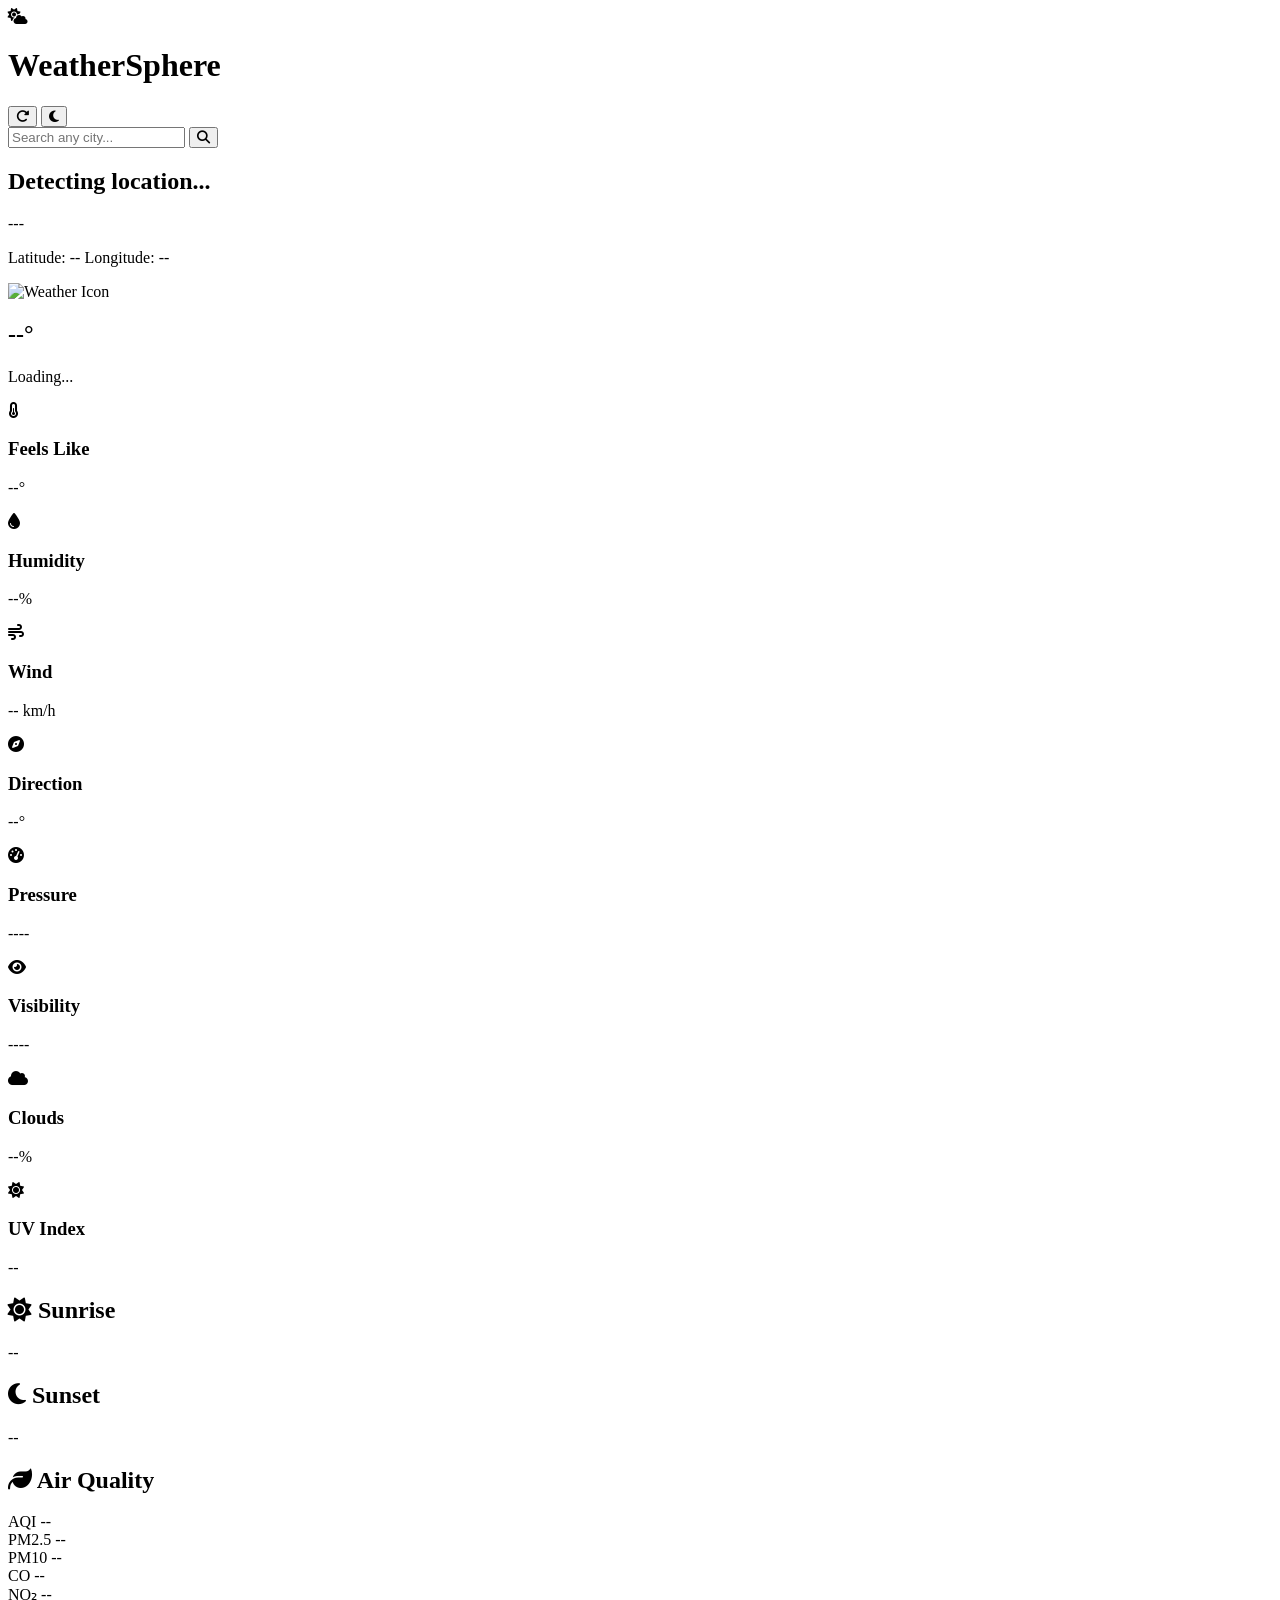
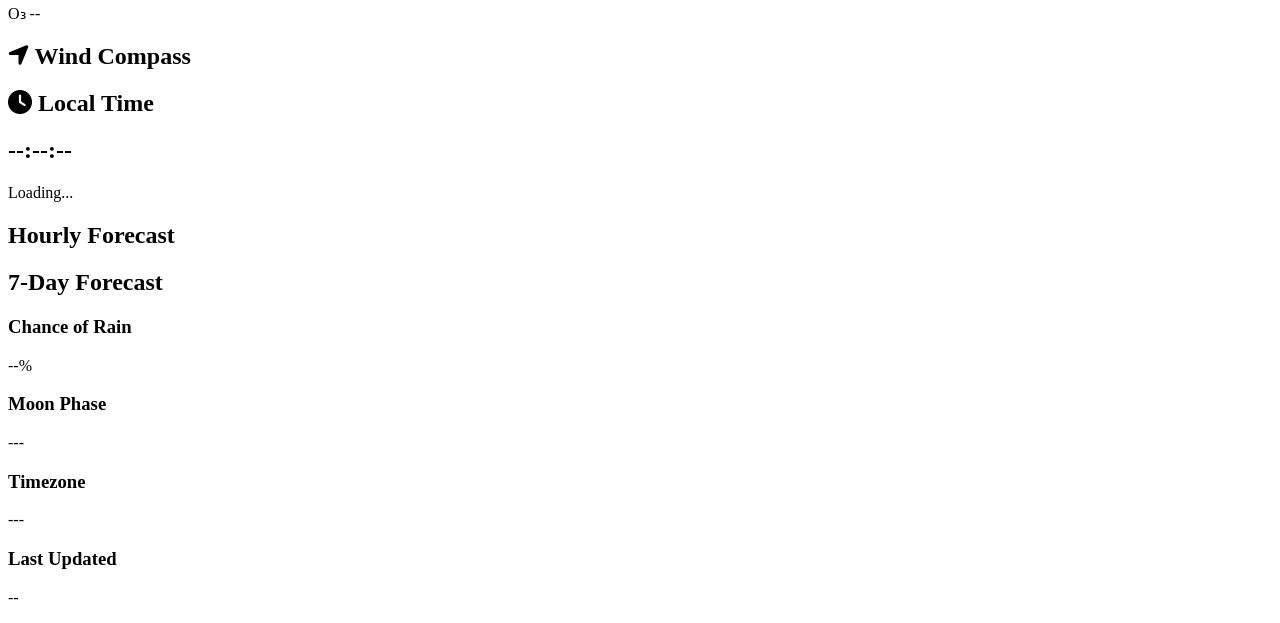
==== kati.html @ 4ab6a91d "Weatharou" ====
<!DOCTYPE html>
<html lang="en">
<head>
    <meta charset="UTF-8">
    <meta name="viewport" content="width=device-width, initial-scale=1.0">
    <title>WeatherSphere</title>

    <link rel="stylesheet" href="style.css">

    <!-- Google Font -->
    <link href="https://fonts.googleapis.com/css2?family=Poppins:wght@300;400;500;600;700&display=swap" rel="stylesheet">

    <!-- Font Awesome -->
    <link rel="stylesheet"
    href="https://cdnjs.cloudflare.com/ajax/libs/font-awesome/6.6.0/css/all.min.css">

</head>

<body>

<div id="background-overlay"></div>

<div class="container">

    <!-- ================= HEADER ================= -->

    <header>

        <div class="logo">

            <i class="fa-solid fa-cloud-sun"></i>
            <h1>WeatherSphere</h1>

        </div>

        <div class="header-buttons">

            <button id="refreshBtn">
                <i class="fa-solid fa-rotate-right"></i>
            </button>

            <button id="themeBtn">
                <i class="fa-solid fa-moon"></i>
            </button>

        </div>

    </header>

    <!-- ================= SEARCH ================= -->

    <section class="search">

        <input
        type="text"
        id="searchInput"
        placeholder="Search any city...">

        <button id="searchBtn">
            <i class="fa-solid fa-magnifying-glass"></i>
        </button>

    </section>

    <!-- ================= LOCATION ================= -->

    <section class="location-card card">

        <div class="location-info">

            <h2 id="city">
                Detecting location...
            </h2>

            <p id="country">
                ---
            </p>

            <p id="coordinates">
                Latitude: --
                Longitude: --
            </p>

        </div>

    </section>

    <!-- ================= CURRENT WEATHER ================= -->

    <section class="weather-main card">

        <div class="weather-icon">

            <img
            id="weatherIcon"
            src=""
            alt="Weather Icon">

        </div>

        <div class="weather-temp">

            <h1 id="temperature">
                --°
            </h1>

            <p id="weatherDescription">
                Loading...
            </p>

        </div>

    </section>

    <!-- ================= WEATHER DETAILS ================= -->

    <section class="details-grid">

        <div class="detail card">

            <i class="fa-solid fa-temperature-half"></i>

            <h3>Feels Like</h3>

            <p id="feelsLike">--°</p>

        </div>

        <div class="detail card">

            <i class="fa-solid fa-droplet"></i>

            <h3>Humidity</h3>

            <p id="humidity">--%</p>

        </div>

        <div class="detail card">

            <i class="fa-solid fa-wind"></i>

            <h3>Wind</h3>

            <p id="windSpeed">-- km/h</p>

        </div>

        <div class="detail card">

            <i class="fa-solid fa-compass"></i>

            <h3>Direction</h3>

            <p id="windDirection">--°</p>

        </div>

        <div class="detail card">

            <i class="fa-solid fa-gauge-high"></i>

            <h3>Pressure</h3>

            <p id="pressure">----</p>

        </div>

        <div class="detail card">

            <i class="fa-solid fa-eye"></i>

            <h3>Visibility</h3>

            <p id="visibility">----</p>

        </div>

        <div class="detail card">

            <i class="fa-solid fa-cloud"></i>

            <h3>Clouds</h3>

            <p id="clouds">--%</p>

        </div>

        <div class="detail card">

            <i class="fa-solid fa-sun"></i>

            <h3>UV Index</h3>

            <p id="uvIndex">--</p>

        </div>

    </section>

    <!-- ================= SUN ================= -->

    <section class="sun-grid">

        <div class="card">

            <h2>

                <i class="fa-solid fa-sun"></i>

                Sunrise

            </h2>

            <p id="sunrise">
                --
            </p>

        </div>

        <div class="card">

            <h2>

                <i class="fa-solid fa-moon"></i>

                Sunset

            </h2>

            <p id="sunset">
                --
            </p>

        </div>

    </section>

    <!-- ================= AIR QUALITY ================= -->

    <section class="air-quality card">

        <h2>

            <i class="fa-solid fa-leaf"></i>

            Air Quality

        </h2>

        <div class="aq-grid">

            <div>

                AQI

                <span id="aqi">--</span>

            </div>

            <div>

                PM2.5

                <span id="pm25">--</span>

            </div>

            <div>

                PM10

                <span id="pm10">--</span>

            </div>

            <div>

                CO

                <span id="co">--</span>

            </div>

            <div>

                NO₂

                <span id="no2">--</span>

            </div>

            <div>

                O₃

                <span id="o3">--</span>

            </div>

        </div>

    </section>

    <!-- ================= WIND COMPASS ================= -->

    <section class="wind-compass card">

        <h2>

            <i class="fa-solid fa-location-arrow"></i>

            Wind Compass

        </h2>

        <div id="compass">

            <div id="needle"></div>

        </div>

    </section>

    <!-- ================= CLOCK ================= -->

    <section class="clock card">

        <h2>

            <i class="fa-solid fa-clock"></i>

            Local Time

        </h2>

        <h1 id="clock">

            --:--:--

        </h1>

        <p id="date">

            Loading...

        </p>

    </section>

    <!-- ================= HOURLY FORECAST ================= -->

    <section class="forecast card">

        <h2>

            Hourly Forecast

        </h2>

        <div id="hourlyForecast"
        class="forecast-scroll">

        </div>

    </section>

    <!-- ================= 7 DAY ================= -->

    <section class="forecast card">

        <h2>

            7-Day Forecast

        </h2>

        <div id="weeklyForecast"
        class="week-grid">

        </div>

    </section>

    <!-- ================= EXTRA ================= -->

    <section class="extra-grid">

        <div class="card">

            <h3>Chance of Rain</h3>

            <p id="rainChance">--%</p>

        </div>

        <div class="card">

            <h3>Moon Phase</h3>

            <p id="moonPhase">---</p>

        </div>

        <div class="card">

            <h3>Timezone</h3>

            <p id="timezone">---</p>

        </div>

        <div class="card">

            <h3>Last Updated</h3>

            <p id="lastUpdated">--</p>

        </div>

    </section>

</div>

<script src="script.js"></script>

</body>
</html>
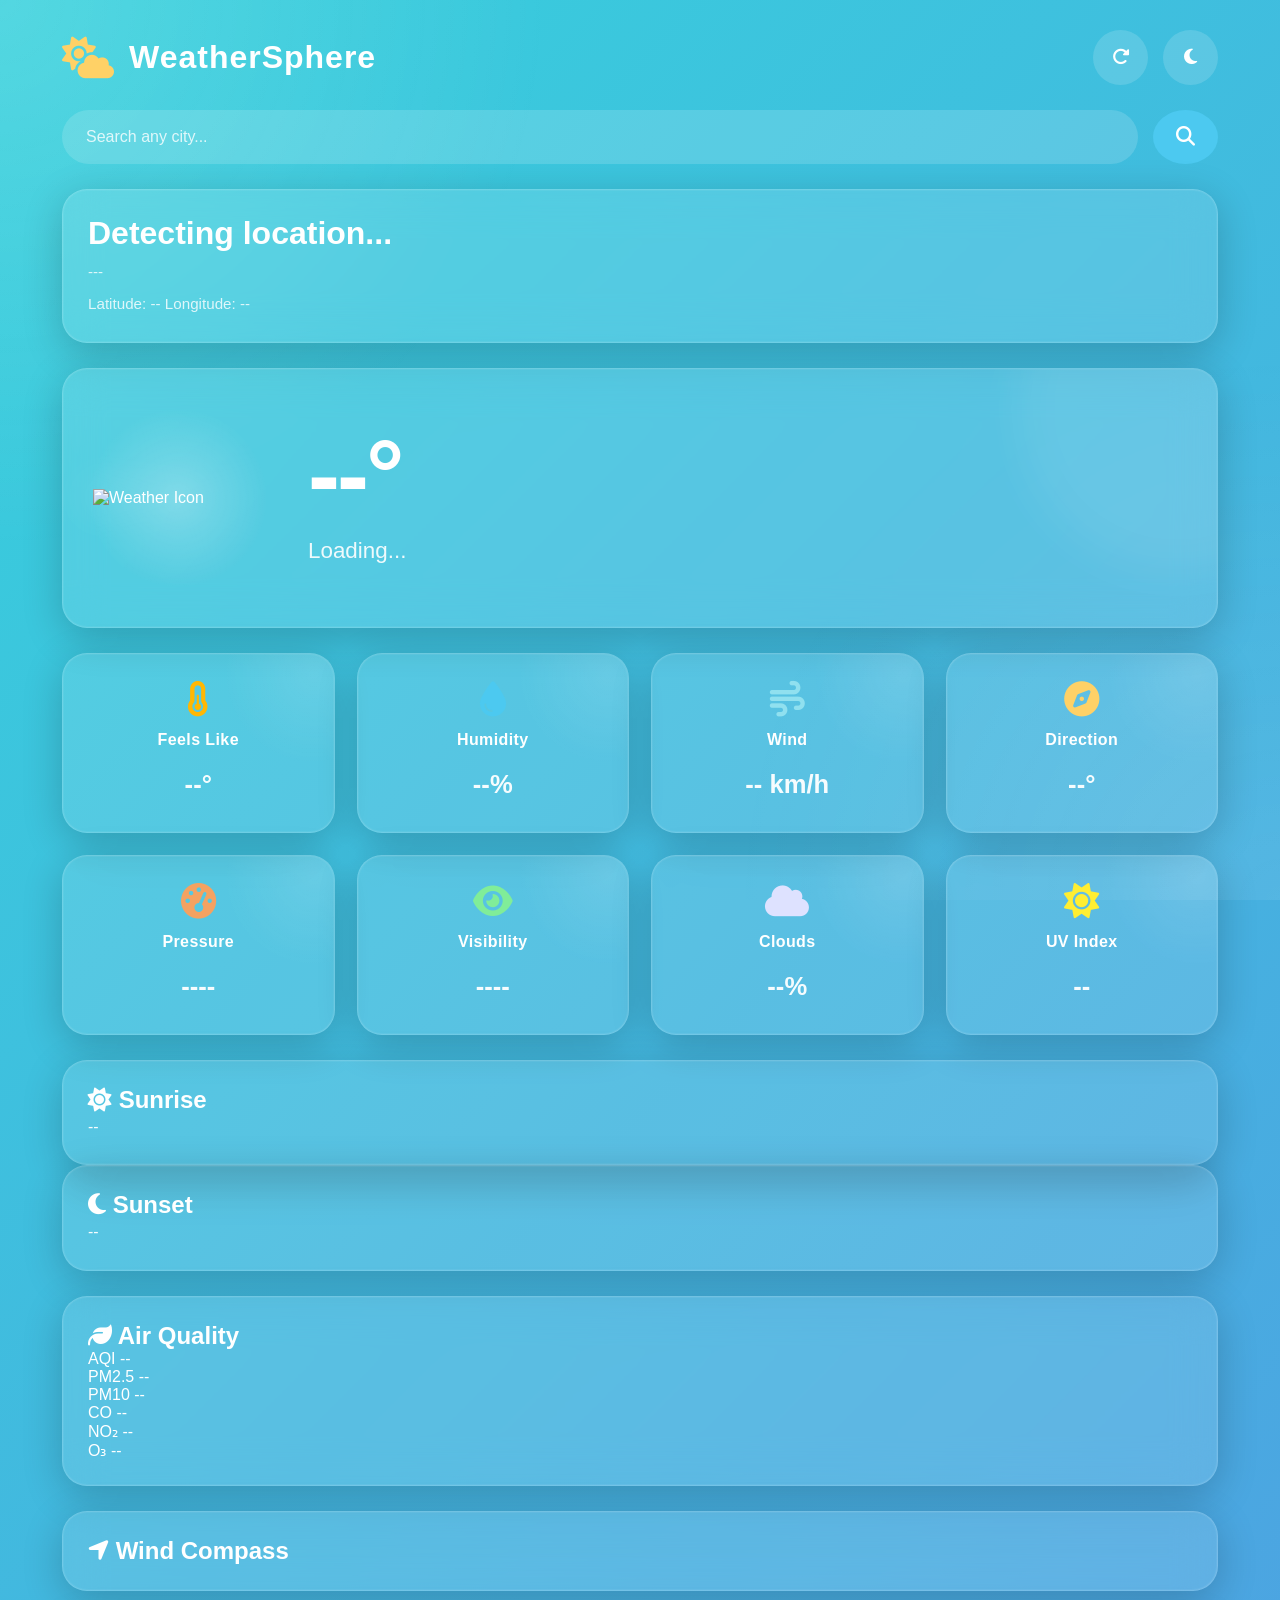
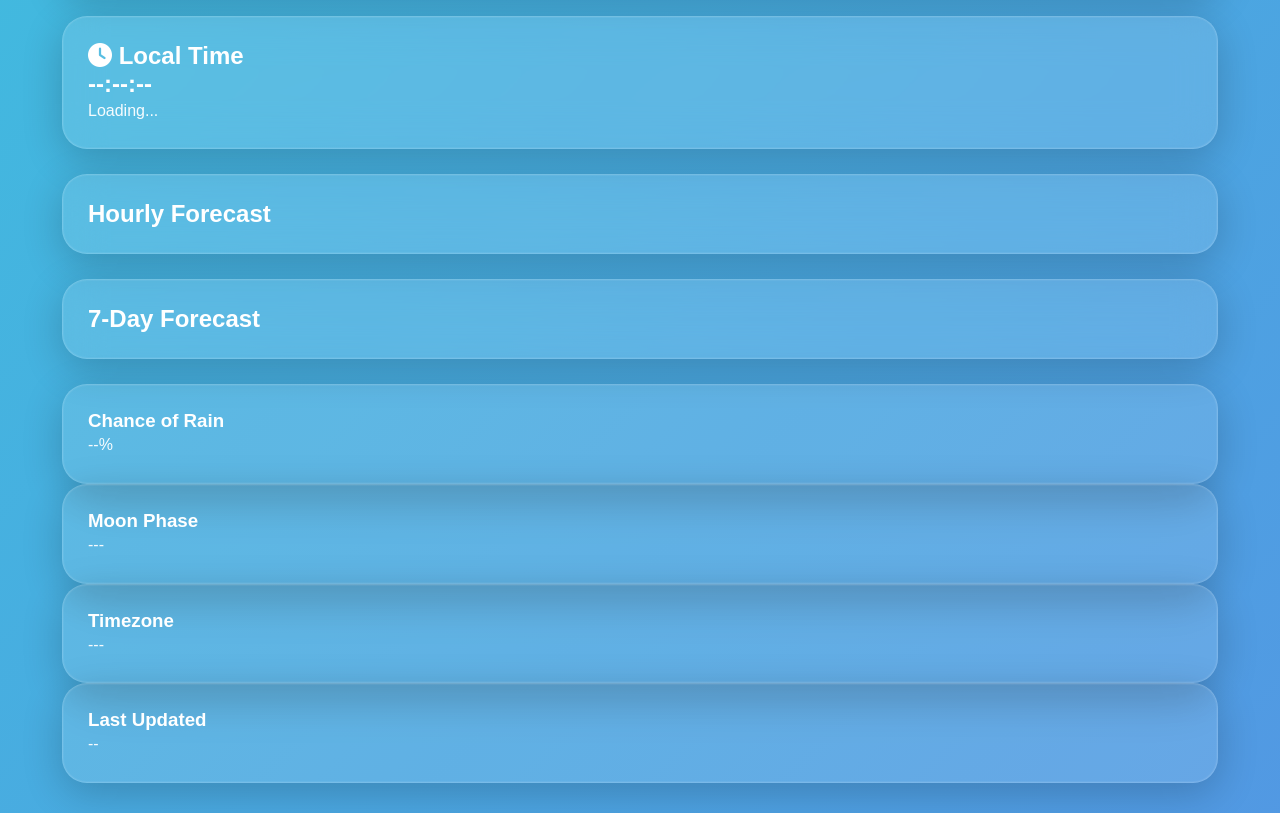
==== commit 7510ed82: "Weather" ====
--- a/kati.html
+++ b/kati.html
@@ -5,7 +5,7 @@
     <meta name="viewport" content="width=device-width, initial-scale=1.0">
     <title>WeatherSphere</title>
 
-    <link rel="stylesheet" href="style.css">
+    <link rel="stylesheet" href="kati.css">
 
     <!-- Google Font -->
     <link href="https://fonts.googleapis.com/css2?family=Poppins:wght@300;400;500;600;700&display=swap" rel="stylesheet">
--- a/kati.css
+++ b/kati.css
@@ -0,0 +1,1409 @@
+/* ==========================================================
+   WeatherSphere
+   Part 2A.1
+   Global Styles
+========================================================== */
+
+/* Google Font */
+
+@import url('https://fonts.googleapis.com/css2?family=Poppins:wght@300;400;500;600;700;800&display=swap');
+
+/* ==========================================================
+   RESET
+========================================================== */
+
+*{
+    margin:0;
+    padding:0;
+    box-sizing:border-box;
+}
+
+html{
+    scroll-behavior:smooth;
+}
+
+body{
+    font-family:'Poppins',sans-serif;
+    overflow-x:hidden;
+    min-height:100vh;
+
+    color:white;
+
+    background:linear-gradient(
+        -45deg,
+        #1e3c72,
+        #2a5298,
+        #5b86e5,
+        #36d1dc
+    );
+
+    background-size:400% 400%;
+
+    animation:gradientBG 15s ease infinite;
+}
+
+/* ==========================================================
+   ANIMATED BACKGROUND
+========================================================== */
+
+@keyframes gradientBG{
+
+    0%{
+        background-position:0% 50%;
+    }
+
+    50%{
+        background-position:100% 50%;
+    }
+
+    100%{
+        background-position:0% 50%;
+    }
+
+}
+
+/* Floating overlay */
+
+#background-overlay{
+
+    position:fixed;
+
+    inset:0;
+
+    z-index:-2;
+
+    pointer-events:none;
+
+    background:
+
+        radial-gradient(circle at top left,
+        rgba(255,255,255,.15),
+        transparent 35%),
+
+        radial-gradient(circle at bottom right,
+        rgba(255,255,255,.08),
+        transparent 35%);
+
+}
+
+/* ==========================================================
+   SCROLLBAR
+========================================================== */
+
+::-webkit-scrollbar{
+    width:10px;
+}
+
+::-webkit-scrollbar-track{
+
+    background:rgba(255,255,255,.1);
+
+}
+
+::-webkit-scrollbar-thumb{
+
+    background:rgba(255,255,255,.35);
+
+    border-radius:20px;
+
+}
+
+::-webkit-scrollbar-thumb:hover{
+
+    background:white;
+
+}
+
+/* ==========================================================
+   CONTAINER
+========================================================== */
+
+.container{
+
+    width:min(1400px,95%);
+
+    margin:auto;
+
+    padding:30px;
+
+    display:flex;
+
+    flex-direction:column;
+
+    gap:25px;
+
+}
+
+/* ==========================================================
+   GLASS EFFECT
+========================================================== */
+
+.card{
+
+    background:rgba(255,255,255,.12);
+
+    backdrop-filter:blur(20px);
+
+    -webkit-backdrop-filter:blur(20px);
+
+    border:1px solid rgba(255,255,255,.15);
+
+    border-radius:25px;
+
+    padding:25px;
+
+    box-shadow:
+
+        0 10px 40px rgba(0,0,0,.20),
+
+        inset 0 0 0 1px rgba(255,255,255,.05);
+
+    transition:.35s;
+
+}
+
+.card:hover{
+
+    transform:translateY(-5px);
+
+    box-shadow:
+
+        0 20px 60px rgba(0,0,0,.30);
+
+}
+
+/* ==========================================================
+   HEADER
+========================================================== */
+
+header{
+
+    display:flex;
+
+    justify-content:space-between;
+
+    align-items:center;
+
+    gap:20px;
+
+}
+
+.logo{
+
+    display:flex;
+
+    align-items:center;
+
+    gap:15px;
+
+}
+
+.logo i{
+
+    font-size:2.6rem;
+
+    color:#FFD166;
+
+    animation:float 4s ease-in-out infinite;
+
+}
+
+.logo h1{
+
+    font-size:2rem;
+
+    font-weight:700;
+
+    letter-spacing:1px;
+
+}
+
+/* ==========================================================
+   HEADER BUTTONS
+========================================================== */
+
+.header-buttons{
+
+    display:flex;
+
+    gap:15px;
+
+}
+
+.header-buttons button{
+
+    width:55px;
+
+    height:55px;
+
+    border:none;
+
+    border-radius:50%;
+
+    cursor:pointer;
+
+    color:white;
+
+    font-size:1.1rem;
+
+    background:rgba(255,255,255,.15);
+
+    backdrop-filter:blur(10px);
+
+    transition:.35s;
+
+}
+
+.header-buttons button:hover{
+
+    background:white;
+
+    color:#2A5298;
+
+    transform:rotate(180deg) scale(1.08);
+
+}
+
+/* ==========================================================
+   SEARCH
+========================================================== */
+
+.search{
+
+    display:flex;
+
+    gap:15px;
+
+}
+
+.search input{
+
+    flex:1;
+
+    padding:18px 24px;
+
+    border:none;
+
+    outline:none;
+
+    border-radius:60px;
+
+    font-size:1rem;
+
+    color:white;
+
+    background:rgba(255,255,255,.15);
+
+    backdrop-filter:blur(15px);
+
+    transition:.3s;
+
+}
+
+.search input::placeholder{
+
+    color:rgba(255,255,255,.8);
+
+}
+
+.search input:focus{
+
+    background:rgba(255,255,255,.22);
+
+    box-shadow:
+
+        0 0 20px rgba(255,255,255,.25);
+
+}
+
+.search button{
+
+    width:65px;
+
+    border:none;
+
+    border-radius:50%;
+
+    cursor:pointer;
+
+    font-size:1.2rem;
+
+    color:white;
+
+    background:#4CC9F0;
+
+    transition:.3s;
+
+}
+
+.search button:hover{
+
+    transform:scale(1.1);
+
+    background:#80ED99;
+
+    color:#16324F;
+
+}
+
+/* ==========================================================
+   GENERAL BUTTONS
+========================================================== */
+
+button{
+
+    font-family:inherit;
+
+}
+
+button:active{
+
+    transform:scale(.96);
+
+}
+
+/* ==========================================================
+   TYPOGRAPHY
+========================================================== */
+
+h1,h2,h3{
+
+    font-weight:600;
+
+}
+
+p{
+
+    line-height:1.6;
+
+    opacity:.95;
+
+}
+
+small{
+
+    opacity:.7;
+
+}
+
+/* ==========================================================
+   LINKS
+========================================================== */
+
+a{
+
+    color:inherit;
+
+    text-decoration:none;
+
+}
+
+/* ==========================================================
+   IMAGES
+========================================================== */
+
+img{
+
+    max-width:100%;
+
+    display:block;
+
+}
+
+/* ==========================================================
+   FLOAT ANIMATION
+========================================================== */
+
+@keyframes float{
+
+    0%{
+
+        transform:translateY(0px);
+
+    }
+
+    50%{
+
+        transform:translateY(-8px);
+
+    }
+
+    100%{
+
+        transform:translateY(0px);
+
+    }
+
+}
+
+/* ==========================================================
+   FADE UP
+========================================================== */
+
+@keyframes fadeUp{
+
+    from{
+
+        opacity:0;
+
+        transform:translateY(30px);
+
+    }
+
+    to{
+
+        opacity:1;
+
+        transform:translateY(0);
+
+    }
+
+}
+
+/* ==========================================================
+   PULSE
+========================================================== */
+
+@keyframes pulse{
+
+    0%{
+
+        transform:scale(1);
+
+    }
+
+    50%{
+
+        transform:scale(1.04);
+
+    }
+
+    100%{
+
+        transform:scale(1);
+
+    }
+
+}
+
+/* ==========================================================
+   SPIN
+========================================================== */
+
+@keyframes spin{
+
+    from{
+
+        transform:rotate(0deg);
+
+    }
+
+    to{
+
+        transform:rotate(360deg);
+
+    }
+
+}
+
+/* ==========================================================
+   UTILITIES
+========================================================== */
+
+.hidden{
+
+    display:none !important;
+
+}
+
+.center{
+
+    display:flex;
+
+    justify-content:center;
+
+    align-items:center;
+
+}
+
+.text-center{
+
+    text-align:center;
+
+}
+
+.shadow{
+
+    box-shadow:0 15px 35px rgba(0,0,0,.25);
+
+}
+
+.round{
+
+    border-radius:50%;
+
+}
+
+/* ==========================================================
+   INITIAL LOAD ANIMATION
+========================================================== */
+
+.container > *{
+
+    animation:fadeUp .8s ease forwards;
+
+}
+
+.container > *:nth-child(2){
+
+    animation-delay:.1s;
+
+}
+
+.container > *:nth-child(3){
+
+    animation-delay:.2s;
+
+}
+
+.container > *:nth-child(4){
+
+    animation-delay:.3s;
+
+}
+
+.container > *:nth-child(5){
+
+    animation-delay:.4s;
+
+}
+
+.container > *:nth-child(6){
+
+    animation-delay:.5s;
+
+}
+
+.container > *:nth-child(7){
+
+    animation-delay:.6s;
+
+}
+
+.container > *:nth-child(8){
+
+    animation-delay:.7s;
+
+}
+
+.container > *:nth-child(9){
+
+    animation-delay:.8s;
+
+}
+/* ==========================================================
+   PART 2A.2a
+   LOCATION + CURRENT WEATHER
+========================================================== */
+
+/* ===============================
+   LOCATION CARD
+================================= */
+
+.location-card{
+    display:flex;
+    justify-content:space-between;
+    align-items:center;
+    gap:25px;
+
+    animation:fadeUp .8s ease;
+}
+
+.location-info{
+    display:flex;
+    flex-direction:column;
+    gap:8px;
+}
+
+.location-info h2{
+    font-size:2rem;
+    font-weight:700;
+}
+
+.location-info p{
+    color:rgba(255,255,255,.85);
+    font-size:.95rem;
+}
+
+.location-card:hover{
+
+    transform:translateY(-6px);
+
+}
+
+/* ===============================
+   MAIN WEATHER CARD
+================================= */
+
+.weather-main{
+
+    display:flex;
+
+    justify-content:space-between;
+
+    align-items:center;
+
+    gap:40px;
+
+    min-height:260px;
+
+    overflow:hidden;
+
+    position:relative;
+
+}
+
+/* Decorative glow */
+
+.weather-main::before{
+
+    content:"";
+
+    position:absolute;
+
+    width:320px;
+
+    height:320px;
+
+    right:-120px;
+
+    top:-120px;
+
+    background:rgba(255,255,255,.08);
+
+    border-radius:50%;
+
+    filter:blur(20px);
+
+}
+
+/* ===============================
+   WEATHER ICON
+================================= */
+
+.weather-icon{
+
+    width:180px;
+
+    height:180px;
+
+    display:flex;
+
+    justify-content:center;
+
+    align-items:center;
+
+    flex-shrink:0;
+
+}
+
+.weather-icon img{
+
+    width:170px;
+
+    transition:.45s;
+
+    animation:float 4s ease-in-out infinite;
+
+    filter:
+
+        drop-shadow(0 0 20px rgba(255,255,255,.35));
+
+}
+
+.weather-main:hover .weather-icon img{
+
+    transform:scale(1.08) rotate(5deg);
+
+}
+
+/* ===============================
+   TEMPERATURE
+================================= */
+
+.weather-temp{
+
+    flex:1;
+
+    display:flex;
+
+    flex-direction:column;
+
+    gap:10px;
+
+}
+
+.weather-temp h1{
+
+    font-size:6rem;
+
+    font-weight:700;
+
+    line-height:1;
+
+    letter-spacing:-3px;
+
+}
+
+.weather-temp p{
+
+    font-size:1.4rem;
+
+    opacity:.9;
+
+    text-transform:capitalize;
+
+}
+
+/* ===============================
+   OPTIONAL WEATHER TAG
+================================= */
+
+.weather-badge{
+
+    display:inline-flex;
+
+    align-items:center;
+
+    gap:10px;
+
+    padding:8px 18px;
+
+    border-radius:999px;
+
+    width:max-content;
+
+    background:rgba(255,255,255,.15);
+
+    backdrop-filter:blur(10px);
+
+    font-size:.9rem;
+
+}
+
+/* ===============================
+   WEATHER CARD HOVER
+================================= */
+
+.weather-main:hover{
+
+    box-shadow:
+
+        0 25px 60px rgba(0,0,0,.35);
+
+}
+
+.weather-main:hover h1{
+
+    animation:pulse .8s;
+
+}
+
+/* ===============================
+   CURRENT WEATHER INFO
+================================= */
+
+.current-info{
+
+    display:flex;
+
+    gap:20px;
+
+    margin-top:20px;
+
+    flex-wrap:wrap;
+
+}
+
+.current-info div{
+
+    background:rgba(255,255,255,.12);
+
+    padding:10px 18px;
+
+    border-radius:15px;
+
+    backdrop-filter:blur(8px);
+
+    transition:.3s;
+
+}
+
+.current-info div:hover{
+
+    background:rgba(255,255,255,.22);
+
+    transform:translateY(-4px);
+
+}
+
+/* ===============================
+   TEMPERATURE ANIMATION
+================================= */
+
+#temperature{
+
+    animation:fadeUp .8s ease;
+
+}
+
+#weatherDescription{
+
+    animation:fadeUp 1s ease;
+
+}
+
+/* ===============================
+   ICON GLOW
+================================= */
+
+.weather-icon::after{
+
+    content:"";
+
+    position:absolute;
+
+    width:180px;
+
+    height:180px;
+
+    border-radius:50%;
+
+    background:radial-gradient(
+
+        rgba(255,255,255,.25),
+
+        transparent 70%
+
+    );
+
+    z-index:-1;
+
+    animation:pulse 4s infinite;
+
+}
+
+/* ===============================
+   SMALL STATUS TEXT
+================================= */
+
+.weather-status{
+
+    opacity:.8;
+
+    font-size:.9rem;
+
+    letter-spacing:.5px;
+
+}
+
+/* ===============================
+   CARD ENTRANCE
+================================= */
+
+.location-card,
+.weather-main{
+
+    animation:fadeUp .9s ease;
+
+}
+
+/* ===============================
+   WEATHER VALUE HIGHLIGHT
+================================= */
+
+.weather-temp h1 span{
+
+    font-size:2rem;
+
+    vertical-align:top;
+
+}
+
+/* ===============================
+   SUBTLE SHINE EFFECT
+================================= */
+
+.weather-main::after{
+
+    content:"";
+
+    position:absolute;
+
+    inset:0;
+
+    border-radius:25px;
+
+    background:
+
+        linear-gradient(
+
+            120deg,
+
+            transparent 20%,
+
+            rgba(255,255,255,.08),
+
+            transparent 80%
+
+        );
+
+    opacity:0;
+
+    transition:.6s;
+
+}
+
+.weather-main:hover::after{
+
+    opacity:1;
+
+}
+
+/* ===============================
+   WEATHER ICON STATES
+================================= */
+
+.sunny img{
+
+    filter:
+
+        drop-shadow(0 0 35px #FFD166);
+
+}
+
+.cloudy img{
+
+    filter:
+
+        drop-shadow(0 0 25px rgba(255,255,255,.35));
+
+}
+
+.rain img{
+
+    filter:
+
+        drop-shadow(0 0 25px #5dade2);
+
+}
+
+.snow img{
+
+    filter:
+
+        drop-shadow(0 0 25px #ecf0f1);
+
+}
+
+.storm img{
+
+    filter:
+
+        drop-shadow(0 0 35px #f4d03f);
+
+}
+
+/* ===============================
+   TABLET
+================================= */
+
+@media (max-width:950px){
+
+.weather-main{
+
+    flex-direction:column;
+
+    text-align:center;
+
+    padding:40px 25px;
+
+}
+
+.weather-temp{
+
+    align-items:center;
+
+}
+
+.weather-temp h1{
+
+    font-size:5rem;
+
+}
+
+.location-card{
+
+    flex-direction:column;
+
+    text-align:center;
+
+}
+
+}
+
+/* ===============================
+   PHONE
+================================= */
+
+@media (max-width:650px){
+
+.weather-icon{
+
+    width:140px;
+    height:140px;
+
+}
+
+.weather-icon img{
+
+    width:130px;
+
+}
+
+.weather-temp h1{
+
+    font-size:4rem;
+
+}
+
+.weather-temp p{
+
+    font-size:1.1rem;
+
+}
+
+.location-info h2{
+
+    font-size:1.6rem;
+
+}
+
+}
+/* ==========================================================
+   PART 2A.2b.1
+   WEATHER DETAILS GRID
+========================================================== */
+
+.details-grid{
+
+    display:grid;
+
+    grid-template-columns:repeat(4,1fr);
+
+    gap:22px;
+
+}
+
+/* ===============================
+   DETAIL CARD
+================================= */
+
+.detail{
+
+    position:relative;
+
+    overflow:hidden;
+
+    display:flex;
+
+    flex-direction:column;
+
+    align-items:center;
+
+    justify-content:center;
+
+    gap:15px;
+
+    min-height:180px;
+
+    cursor:pointer;
+
+    transition:
+        transform .35s,
+        box-shadow .35s,
+        background .35s;
+
+}
+
+/* Soft glow behind icon */
+
+.detail::before{
+
+    content:"";
+
+    position:absolute;
+
+    width:180px;
+
+    height:180px;
+
+    border-radius:50%;
+
+    background:radial-gradient(
+
+        rgba(255,255,255,.10),
+
+        transparent 70%
+
+    );
+
+    top:-70px;
+    right:-70px;
+
+    transition:.5s;
+
+}
+
+/* Hover animation */
+
+.detail:hover{
+
+    transform:
+
+        translateY(-10px)
+        scale(1.02);
+
+    background:
+
+        rgba(255,255,255,.18);
+
+    box-shadow:
+
+        0 20px 45px
+        rgba(0,0,0,.25);
+
+}
+
+.detail:hover::before{
+
+    transform:scale(1.2);
+
+}
+
+/* ===============================
+   ICON
+================================= */
+
+.detail i{
+
+    font-size:2.2rem;
+
+    color:#ffffff;
+
+    transition:.35s;
+
+}
+
+.detail:hover i{
+
+    transform:
+
+        scale(1.25)
+        rotate(10deg);
+
+}
+
+/* ===============================
+   TITLE
+================================= */
+
+.detail h3{
+
+    font-size:1rem;
+
+    font-weight:600;
+
+    letter-spacing:.4px;
+
+    text-align:center;
+
+}
+
+/* ===============================
+   VALUE
+================================= */
+
+.detail p{
+
+    font-size:1.6rem;
+
+    font-weight:700;
+
+    color:white;
+
+    text-align:center;
+
+}
+
+/* ===============================
+   INDIVIDUAL ICON COLORS
+================================= */
+
+.detail:nth-child(1) i{
+
+    color:#ffb703;
+
+}
+
+.detail:nth-child(2) i{
+
+    color:#4cc9f0;
+
+}
+
+.detail:nth-child(3) i{
+
+    color:#90e0ef;
+
+}
+
+.detail:nth-child(4) i{
+
+    color:#ffd166;
+
+}
+
+.detail:nth-child(5) i{
+
+    color:#f4a261;
+
+}
+
+.detail:nth-child(6) i{
+
+    color:#80ed99;
+
+}
+
+.detail:nth-child(7) i{
+
+    color:#dee2ff;
+
+}
+
+.detail:nth-child(8) i{
+
+    color:#ffee32;
+
+}
+
+/* ===============================
+   VALUE GLOW
+================================= */
+
+.detail:hover p{
+
+    text-shadow:
+
+        0 0 15px rgba(255,255,255,.45);
+
+}
+
+/* ===============================
+   ICON FLOAT
+================================= */
+
+.detail:hover i{
+
+    animation:float 2s ease infinite;
+
+}
+
+/* ===============================
+   SHINE EFFECT
+================================= */
+
+.detail::after{
+
+    content:"";
+
+    position:absolute;
+
+    top:0;
+
+    left:-120%;
+
+    width:50%;
+
+    height:100%;
+
+    background:
+
+        linear-gradient(
+
+            90deg,
+
+            transparent,
+
+            rgba(255,255,255,.18),
+
+            transparent
+
+        );
+
+    transform:skewX(-20deg);
+
+    transition:.7s;
+
+}
+
+.detail:hover::after{
+
+    left:150%;
+
+}
+
+/* ===============================
+   RESPONSIVE
+================================= */
+
+@media (max-width:1200px){
+
+.details-grid{
+
+    grid-template-columns:
+
+        repeat(2,1fr);
+
+}
+
+}
+
+@media (max-width:650px){
+
+.details-grid{
+
+    grid-template-columns:1fr;
+
+}
+
+.detail{
+
+    min-height:150px;
+
+}
+
+.detail i{
+
+    font-size:2rem;
+
+}
+
+.detail p{
+
+    font-size:1.4rem;
+
+}
+
+}
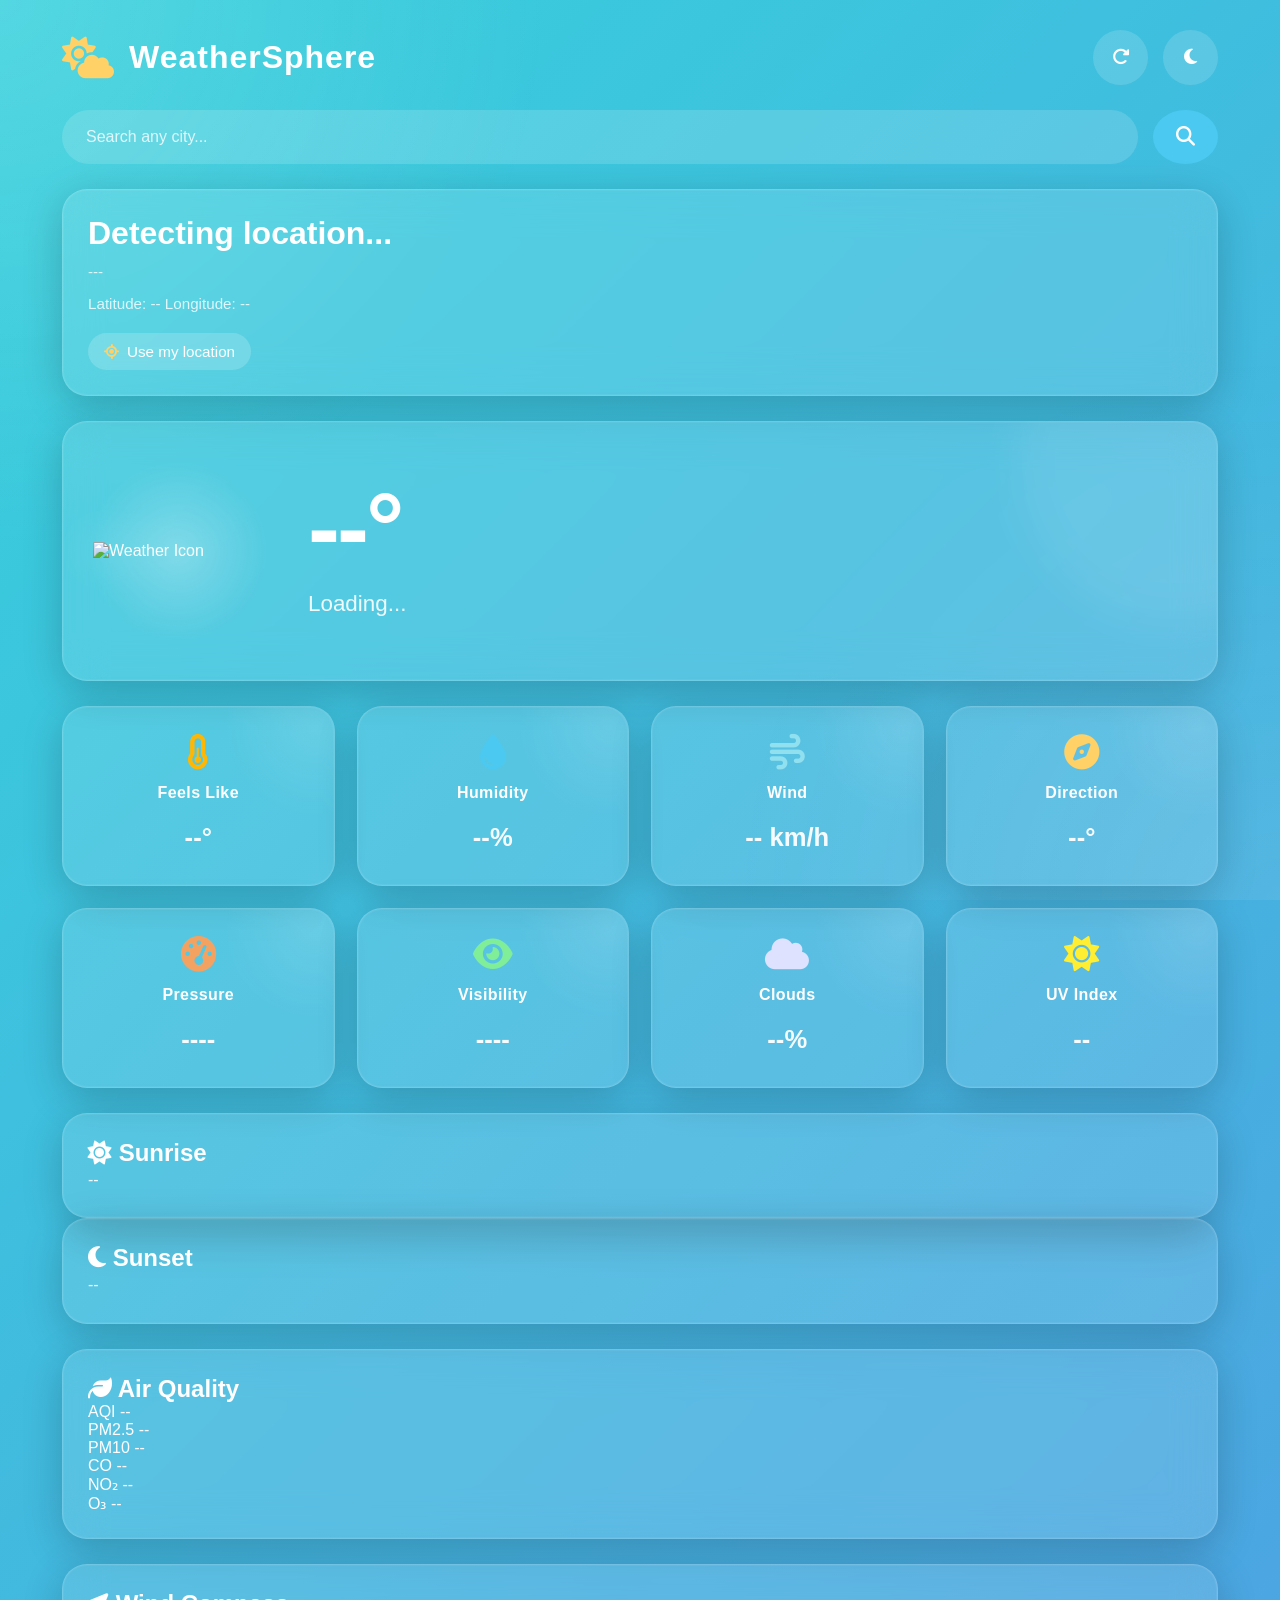
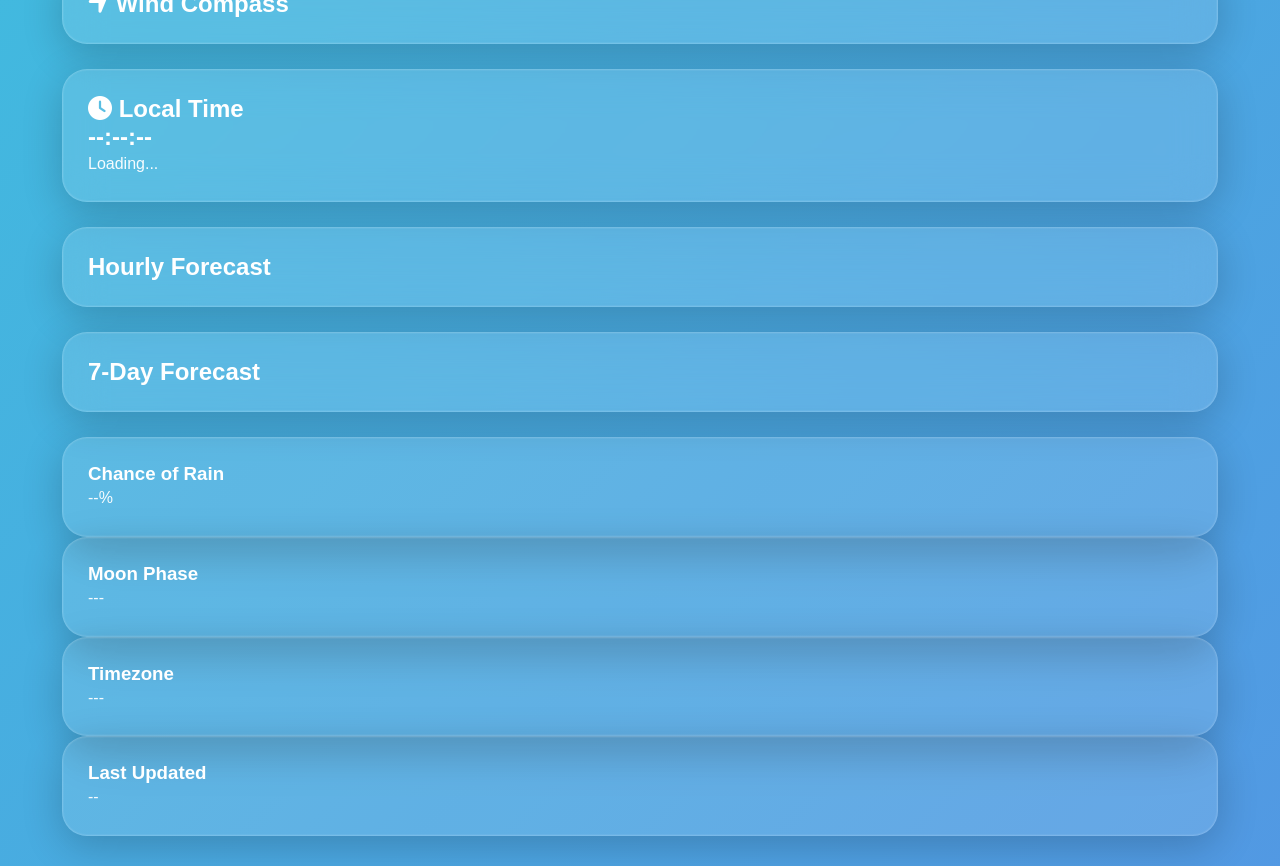
==== commit 0b02bca9: "Added geolactiopn" ====
--- a/kati.html
+++ b/kati.html
@@ -81,6 +81,11 @@
                 Longitude: --
             </p>
 
+            <button id="locationBtn" class="location-btn">
+                <i class="fa-solid fa-location-crosshairs"></i>
+                Use my location
+            </button>
+
         </div>
 
     </section>
--- a/kati.css
+++ b/kati.css
@@ -642,6 +642,36 @@
 }
 
 /* ===============================
+   LOCATION BUTTON
+================================= */
+
+.location-btn{
+    margin-top: 8px;
+    width: fit-content;
+    padding: 10px 16px;
+    border: none;
+    border-radius: 999px;
+    background: rgba(255,255,255,.18);
+    color: white;
+    font-family: inherit;
+    font-size: 0.95rem;
+    cursor: pointer;
+    display: inline-flex;
+    align-items: center;
+    gap: 8px;
+    transition: .3s;
+}
+
+.location-btn:hover{
+    background: rgba(255,255,255,.28);
+    transform: translateY(-2px);
+}
+
+.location-btn i{
+    color: #ffd166;
+}
+
+/* ===============================
    MAIN WEATHER CARD
 ================================= */
 
